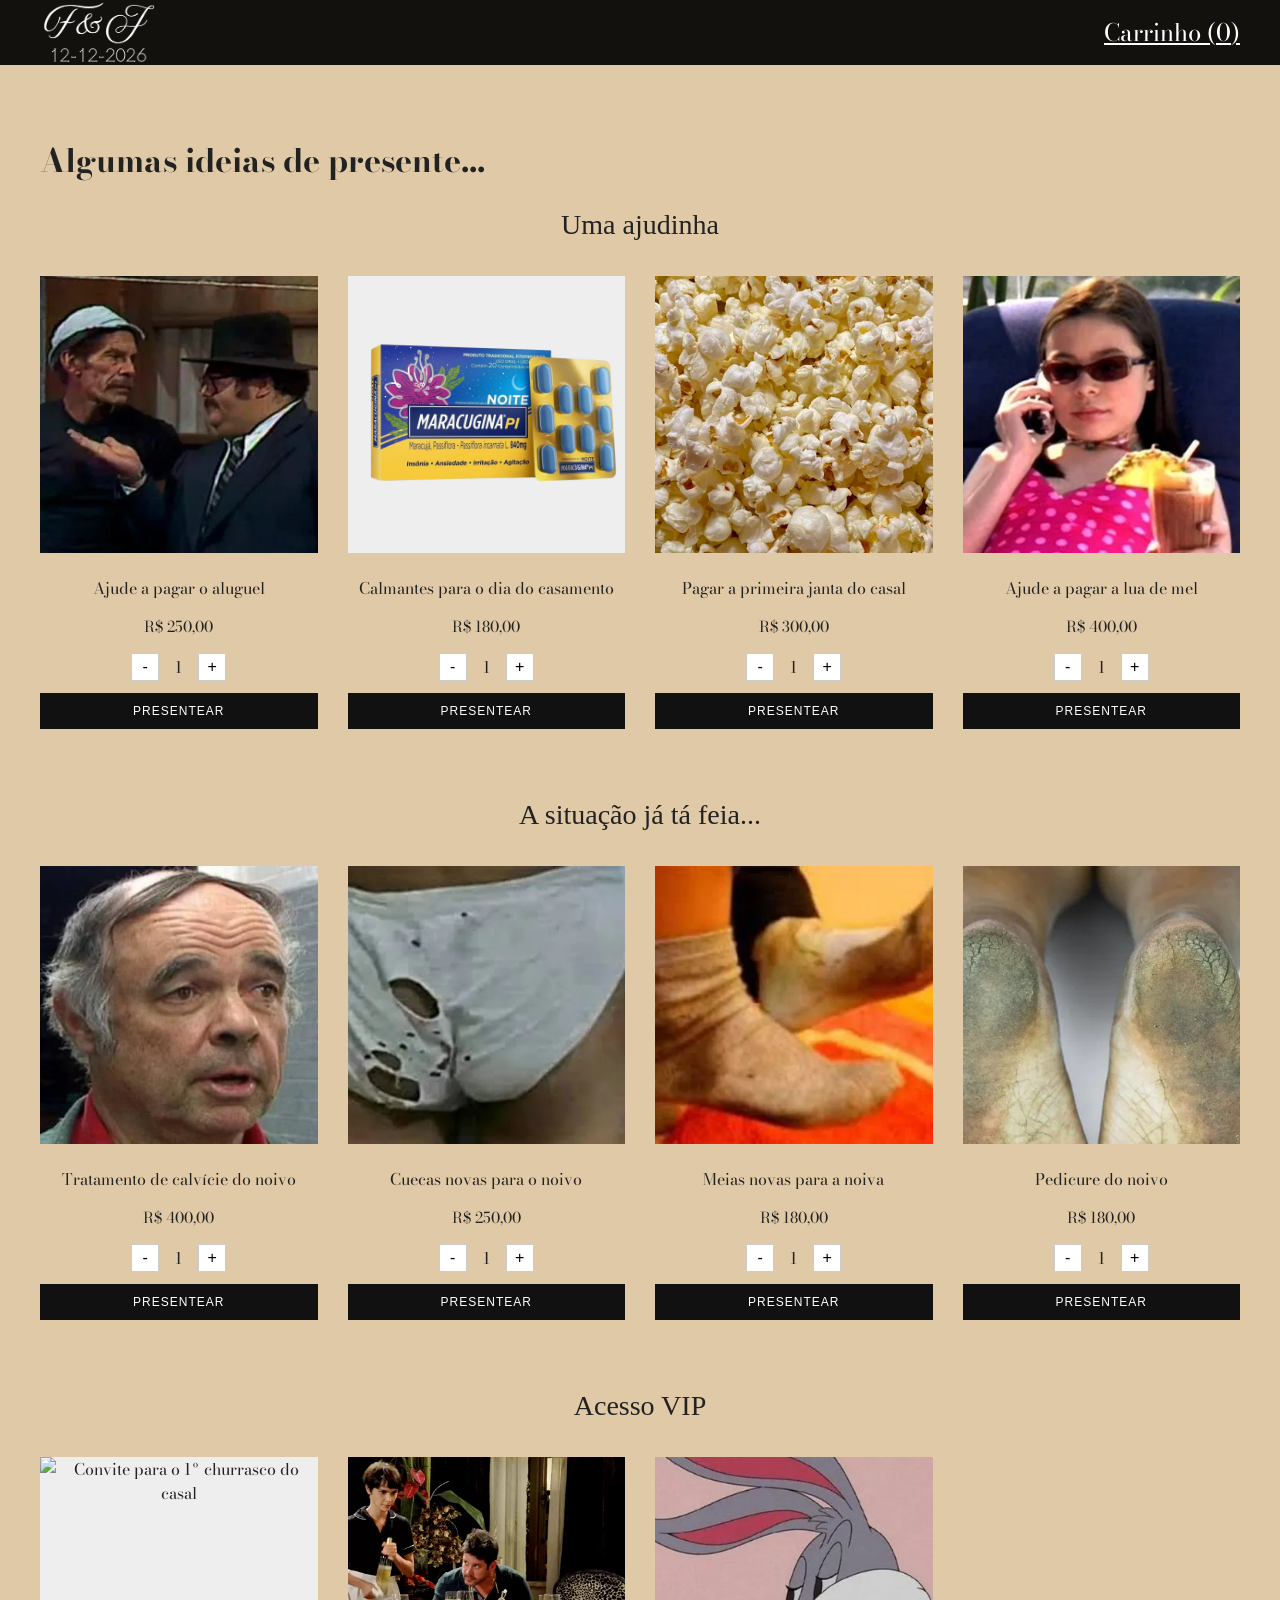
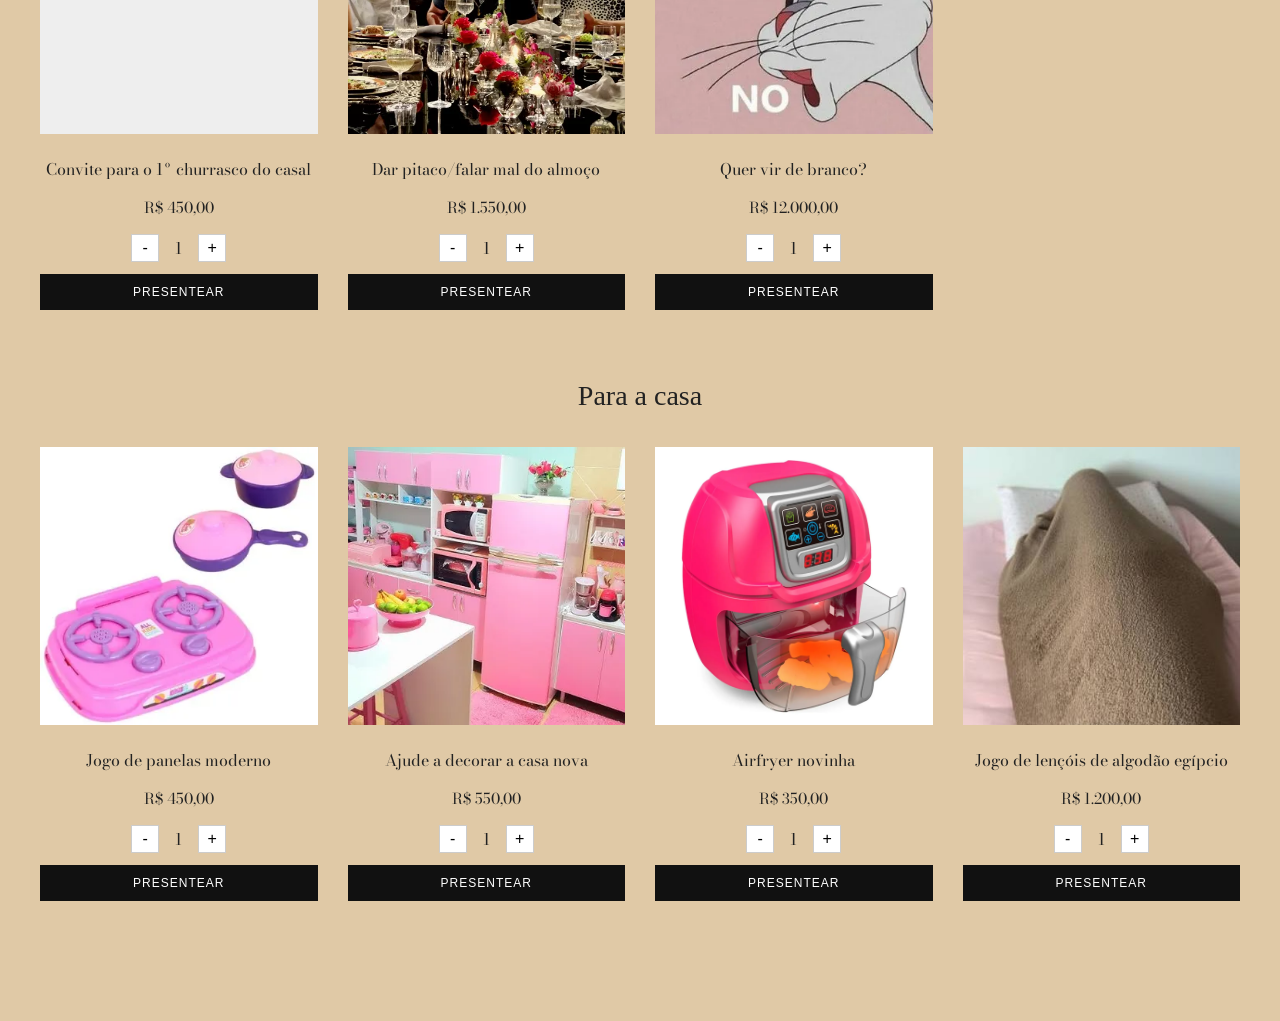
==== index.html @ 9504bc26 "Criando LandingPage e Carrinho" ====
<!DOCTYPE html>
<html lang="pt-BR">

<head>
    <meta charset="UTF-8">
    <meta name="viewport" content="width=device-width, initial-scale=1.0">
    <title>Lista de Presentes - Felipe & Juliane</title>

    <link rel="preconnect" href="https://fonts.googleapis.com">
    <link rel="preconnect" href="https://fonts.gstatic.com" crossorigin>
    <link href="https://fonts.googleapis.com/css2?family=Bodoni+Moda:opsz,wght@6..96,400;6..96,500&display=swap" rel="stylesheet">
    <link rel="stylesheet" href="style.css">
    <script src="script.js" defer></script>

</head>

<body>

    <!-- Barra superior -->
    <header class="barra">

        <div class="logo">
            <img src="imagens/fj.png" alt="Felipe e Juliane">
        </div>

        <div class="carrinho">
            <a href="carrinho.html">
            Carrinho
            (<span id="contador-carrinho">0</span>)
            </a>
        </div>

    </header>


    <!-- Conteúdo principal -->
    <main>

        <h1>Algumas ideias de presente...</h1>

        <!-- Primeira categoria -->
        <section class="categoria">

            <h2>Uma ajudinha</h2>

            <div class="produtos">

                <div class="produto">

                    <div class="imagem-produto">
                        <img src="imagens/presente5.png" alt="Ajude a pagar o aluguel">
                    </div>

                    <h3>Ajude a pagar o aluguel</h3>

                    <p class="preco">R$ 250,00</p>

                    <div class="quantidade">
                        <button>-</button>
                        <span>1</span>
                        <button>+</button>
                    </div>

                    <button class="presentear">PRESENTEAR</button>

                </div>


                <div class="produto">

                    <div class="imagem-produto">
                        <img src="imagens/presente6.png" alt="Calmantes para o dia do casamento">
                    </div>

                    <h3>Calmantes para o dia do casamento</h3>

                    <p class="preco">R$ 180,00</p>

                    <div class="quantidade">
                        <button>-</button>
                        <span>1</span>
                        <button>+</button>
                    </div>

                    <button class="presentear">PRESENTEAR</button>

                </div>


                <div class="produto">

                    <div class="imagem-produto">
                        <img src="imagens/presente7.png" alt="Pagar a primeira janta do casal">
                    </div>

                    <h3>Pagar a primeira janta do casal</h3>

                    <p class="preco">R$ 300,00</p>

                    <div class="quantidade">
                        <button>-</button>
                        <span>1</span>
                        <button>+</button>
                    </div>

                    <button class="presentear">PRESENTEAR</button>

                </div>


                <div class="produto">

                    <div class="imagem-produto">
                        <img src="imagens/presente8.png" alt="Ajude a pagar a lua de mel">
                    </div>

                    <h3>Ajude a pagar a lua de mel</h3>

                    <p class="preco">R$ 400,00</p>

                    <div class="quantidade">
                        <button>-</button>
                        <span>1</span>
                        <button>+</button>
                    </div>

                    <button class="presentear">PRESENTEAR</button>

                </div>

            </div>

        </section>


        <!-- Segunda categoria -->
        <section class="categoria">

            <h2>A situação já tá feia...</h2>

            <div class="produtos">

                <div class="produto">

                    <div class="imagem-produto">
                        <img src="imagens/presente1.png" alt="Tratamento de calvície">
                    </div>

                    <h3>Tratamento de calvície do noivo</h3>

                    <p class="preco">R$ 400,00</p>

                    <div class="quantidade">
                        <button>-</button>
                        <span>1</span>
                        <button>+</button>
                    </div>

                    <button class="presentear">PRESENTEAR</button>

                </div>


                <div class="produto">

                    <div class="imagem-produto">
                        <img src="imagens/presente2.png" alt="Cuecas novas para o noivo">
                    </div>

                    <h3>Cuecas novas para o noivo</h3>

                    <p class="preco">R$ 250,00</p>

                    <div class="quantidade">
                        <button>-</button>
                        <span>1</span>
                        <button>+</button>
                    </div>

                    <button class="presentear">PRESENTEAR</button>

                </div>


                <div class="produto">

                    <div class="imagem-produto">
                        <img src="imagens/presente3.png" alt="Meias para a noiva">
                    </div>

                    <h3>Meias novas para a noiva</h3>

                    <p class="preco">R$ 180,00</p>

                    <div class="quantidade">
                        <button>-</button>
                        <span>1</span>
                        <button>+</button>
                    </div>

                    <button class="presentear">PRESENTEAR</button>

                </div>


                <div class="produto">

                    <div class="imagem-produto">
                        <img src="imagens/presente4.png" alt="Pedicure do noivo">
                    </div>

                    <h3>Pedicure do noivo</h3>

                    <p class="preco">R$ 180,00</p>

                    <div class="quantidade">
                        <button>-</button>
                        <span>1</span>
                        <button>+</button>
                    </div>

                    <button class="presentear">PRESENTEAR</button>

                </div>

            </div>

        </section>


        <!-- Terceira categoria -->
        <section class="categoria">

            <h2>Acesso VIP</h2>

            <div class="produtos">

                <div class="produto">

                    <div class="imagem-produto">
                        <img src="imagens/presente9.png" alt="Convite para o 1º churrasco do casal">
                    </div>

                    <h3>Convite para o 1º churrasco do casal</h3>

                    <p class="preco">R$ 450,00</p>

                    <div class="quantidade">
                        <button>-</button>
                        <span>1</span>
                        <button>+</button>
                    </div>

                    <button class="presentear">PRESENTEAR</button>

                </div>


                <div class="produto">

                    <div class="imagem-produto">
                        <img src="imagens/presente10.png" alt="Dar pitaco/falar mal do almoço">
                    </div>

                    <h3>Dar pitaco/falar mal do almoço</h3>

                    <p class="preco">R$ 1.550,00</p>

                    <div class="quantidade">
                        <button>-</button>
                        <span>1</span>
                        <button>+</button>
                    </div>

                    <button class="presentear">PRESENTEAR</button>

                </div>

                <div class="produto">

                    <div class="imagem-produto">
                        <img src="imagens/presente11.png" alt="Quer vir de branco?">
                    </div>

                    <h3>Quer vir de branco?</h3>

                    <p class="preco">R$ 12.000,00</p>

                    <div class="quantidade">
                        <button>-</button>
                        <span>1</span>
                        <button>+</button>
                    </div>

                    <button class="presentear">PRESENTEAR</button>

                </div>


            </div>

        </section>
        

        <!-- Quarta categoria -->
        <section class="categoria">

            <h2>Para a casa</h2>

            <div class="produtos">

                <div class="produto">

                    <div class="imagem-produto">
                        <img src="imagens/presente12.png" alt="Jogo de panelas moderno">
                    </div>

                    <h3>Jogo de panelas moderno</h3>

                    <p class="preco">R$ 450,00</p>

                    <div class="quantidade">
                        <button>-</button>
                        <span>1</span>
                        <button>+</button>
                    </div>

                    <button class="presentear">PRESENTEAR</button>

                </div>


                <div class="produto">

                    <div class="imagem-produto">
                        <img src="imagens/presente13.png" alt="Ajude a decorar a casa nova">
                    </div>

                    <h3>Ajude a decorar a casa nova</h3>

                    <p class="preco">R$ 550,00</p>

                    <div class="quantidade">
                        <button>-</button>
                        <span>1</span>
                        <button>+</button>
                    </div>

                    <button class="presentear">PRESENTEAR</button>

                </div>

                <div class="produto">

                    <div class="imagem-produto">
                        <img src="imagens/presente14.png" alt="Airfryer novinha">
                    </div>

                    <h3>Airfryer novinha</h3>

                    <p class="preco">R$ 350,00</p>

                    <div class="quantidade">
                        <button>-</button>
                        <span>1</span>
                        <button>+</button>
                    </div>

                    <button class="presentear">PRESENTEAR</button>

                </div>

                <div class="produto">

                    <div class="imagem-produto">
                        <img src="imagens/presente15.png" alt="Jogo de lençóis de algodão egípcio">
                    </div>

                    <h3>Jogo de lençóis de algodão egípcio</h3>

                    <p class="preco">R$ 1.200,00</p>

                    <div class="quantidade">
                        <button>-</button>
                        <span>1</span>
                        <button>+</button>
                    </div>

                    <button class="presentear">PRESENTEAR</button>

                </div>


            </div>

        </section>        

    </main>

</body>

</html>
---- style.css ----
/* Configurações gerais */

body {
    margin: 0;
    background-color: #E0C9A6;
    color: #222;
    font-family: "Bodoni Moda", serif;
}


/* Barra superior */

.barra {
    height: 65px;
    background-color: #000000E9;

    display: flex;
    justify-content: space-between;
    align-items: center;

    padding: 0 40px;
    box-sizing: border-box;
}


/* Logo F&J */

.logo img {
    height: 70px;
    width: auto;
    display: block;
}


/* Carrinho */

.carrinho {
    color: white;
    font-size: 24px;
}

.carrinho a {
    color: white;
    font-size: 24px;
    cursor: pointer;
}

/* Conteúdo principal */

main {
    max-width: 1200px;
    margin: 0 auto;
    padding: 50px 30px;
    font-family: "Bodoni Moda", serif;
}


/* Título de cada categoria */

.categoria {
    margin-bottom: 70px;
}

.categoria h2 {
    font-family: Georgia, serif;
    font-size: 28px;
    font-weight: normal;
    text-align: center;
    margin-bottom: 35px;
}


/* Grade dos produtos */

.produtos {
    display: grid;

    grid-template-columns: repeat(4, 1fr);

    gap: 30px;
}


/* Produto */

.produto {
    text-align: center;
}


/* Imagem */

.imagem-produto {
    width: 100%;
    aspect-ratio: 1 / 1;

    overflow: hidden;
    background-color: #eeeeee;
}

.imagem-produto img {
    width: 100%;
    height: 100%;

    object-fit: cover;

    display: block;
}


/* Nome do presente */

.produto h3 {
    font-size: 16px;
    font-weight: normal;
    margin: 15px 0 7px;

    height: 40px;

    display: flex;
    justify-content: center;
    align-items: center;

}


/* Preço */

.preco {
    font-size: 15px;
    margin: 0 0 15px;
}


/* Controle de quantidade */

.quantidade {
    display: flex;
    justify-content: center;
    align-items: center;

    gap: 12px;

    margin-bottom: 12px;
}

.quantidade button {
    width: 28px;
    height: 28px;

    border: 1px solid #ccc;
    background-color: white;

    font-size: 16px;

    cursor: pointer;
}

.quantidade span {
    min-width: 15px;
    text-align: center;
}


/* Botão Presentear */

.presentear {
    width: 100%;

    padding: 11px 10px;

    border: none;

    background-color: #111;
    color: white;

    font-size: 12px;
    letter-spacing: 1px;

    cursor: pointer;
}

.presentear:hover {
    background-color: #333;
}


/* Responsividade */

@media (max-width: 900px) {

    .produtos {
        grid-template-columns: repeat(2, 1fr);
    }

}


@media (max-width: 600px) {

    .barra {
        padding: 0 20px;
    }

    main {
        padding: 35px 20px;
    }

    .produtos {
        grid-template-columns: 1fr;
    }

}










/* ============================================================
   PÁGINA DO CARRINHO
   ============================================================ */

.pagina-carrinho {

    max-width: 900px;

    margin: 0 auto;

    padding: 50px 30px;

}


.pagina-carrinho h1 {

    font-family: "Bodoni Moda", serif;

    font-size: 38px;

    font-weight: normal;

    text-align: center;

    margin-bottom: 45px;

}


/* Item do carrinho */

.item-carrinho {

    display: grid;

    grid-template-columns: 1fr auto auto;

    align-items: center;

    gap: 30px;

    padding: 25px 0;

    border-bottom: 1px solid rgba(0, 0, 0, 0.2);

}


/* Nome e preço unitário */

.informacoes-item h3 {

    margin: 0 0 8px;

    font-size: 17px;

    font-weight: normal;

}


.informacoes-item p {

    margin: 0;

    font-size: 14px;

}


/* + e - */

.controle-carrinho {

    display: flex;

    align-items: center;

    justify-content: center;

    gap: 12px;

}


.controle-carrinho button {

    width: 30px;

    height: 30px;

    border: 1px solid #ccc;

    background-color: white;

    cursor: pointer;

    font-family: inherit;

    font-size: 18px;

}


.controle-carrinho button:hover {

    background-color: #eeeeee;

}


.controle-carrinho span {

    min-width: 20px;

    text-align: center;

    font-size: 15px;

}


/* Subtotal */

.subtotal {

    min-width: 100px;

    text-align: right;

    font-size: 15px;

}

/* Total */

.total-carrinho {

    display: flex;

    justify-content: flex-end;

    align-items: center;

    gap: 30px;

    margin-top: 40px;

    padding-top: 20px;

    border-top: 2px solid rgba(0, 0, 0, 0.4);

}


.total-carrinho h2 {

    font-family: "Bodoni Moda", serif;

    font-weight: normal;

    margin: 0;

}


.total-carrinho p {

    font-size: 22px;

    margin: 0;

}


/* ============================================================
   PIX
   ============================================================ */

.pix {

    text-align: center;

    margin-top: 55px;

    padding-top: 35px;

    border-top: 1px solid rgba(0, 0, 0, 0.2);

}


.pix h2 {

    font-family: "Bodoni Moda", serif;

    font-size: 24px;

    font-weight: normal;

    margin-bottom: 25px;

}


.pix-texto {

    margin-bottom: 8px;
    font-size: 20px;

}


.chave-pix {

    font-size: 18px;

    font-weight: bold;

    word-break: break-all;

}


.copiar-pix {

    margin-top: 10px;

    padding: 12px 25px;

    border: none;

    background-color: #111;

    color: white;

    font-family: inherit;

    font-size: 12px;

    letter-spacing: 1px;

    cursor: pointer;

}


.copiar-pix:hover {

    background-color: #333;

}


/* Voltar */

.voltar {

    display: block;

    width: fit-content;

    margin: 45px auto 0;

    color: #222;

    text-decoration: none;

    font-size: 14px;

}


.voltar:hover {

    text-decoration: underline;

}


/* ============================================================
   RESPONSIVIDADE DO CARRINHO
   ============================================================ */

@media (max-width: 700px) {

    .pagina-carrinho {

        padding: 35px 20px;

    }


    .item-carrinho {

        grid-template-columns: 1fr auto;

        gap: 15px;

    }


    .subtotal {

        text-align: left;

    }


    .remover-item {

        text-align: left;

    }


    .total-carrinho {

        justify-content: space-between;

    }

}
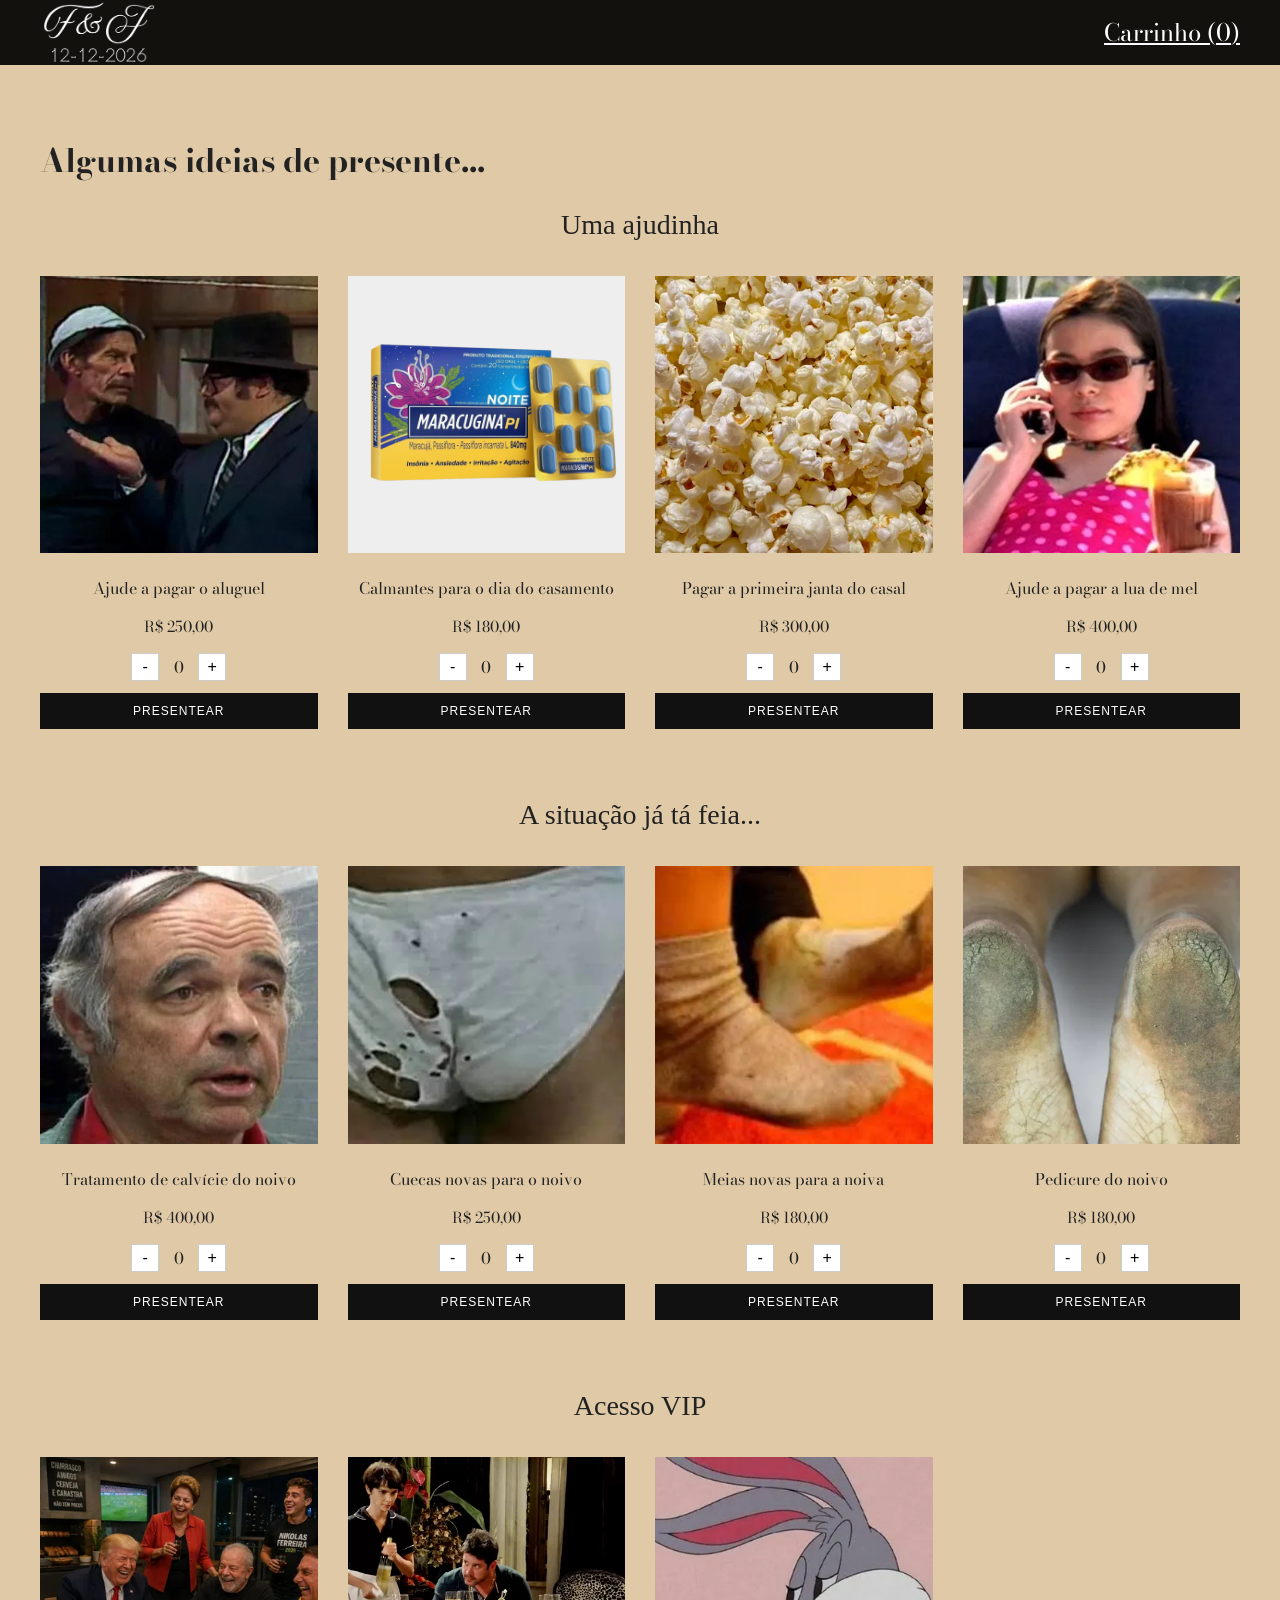
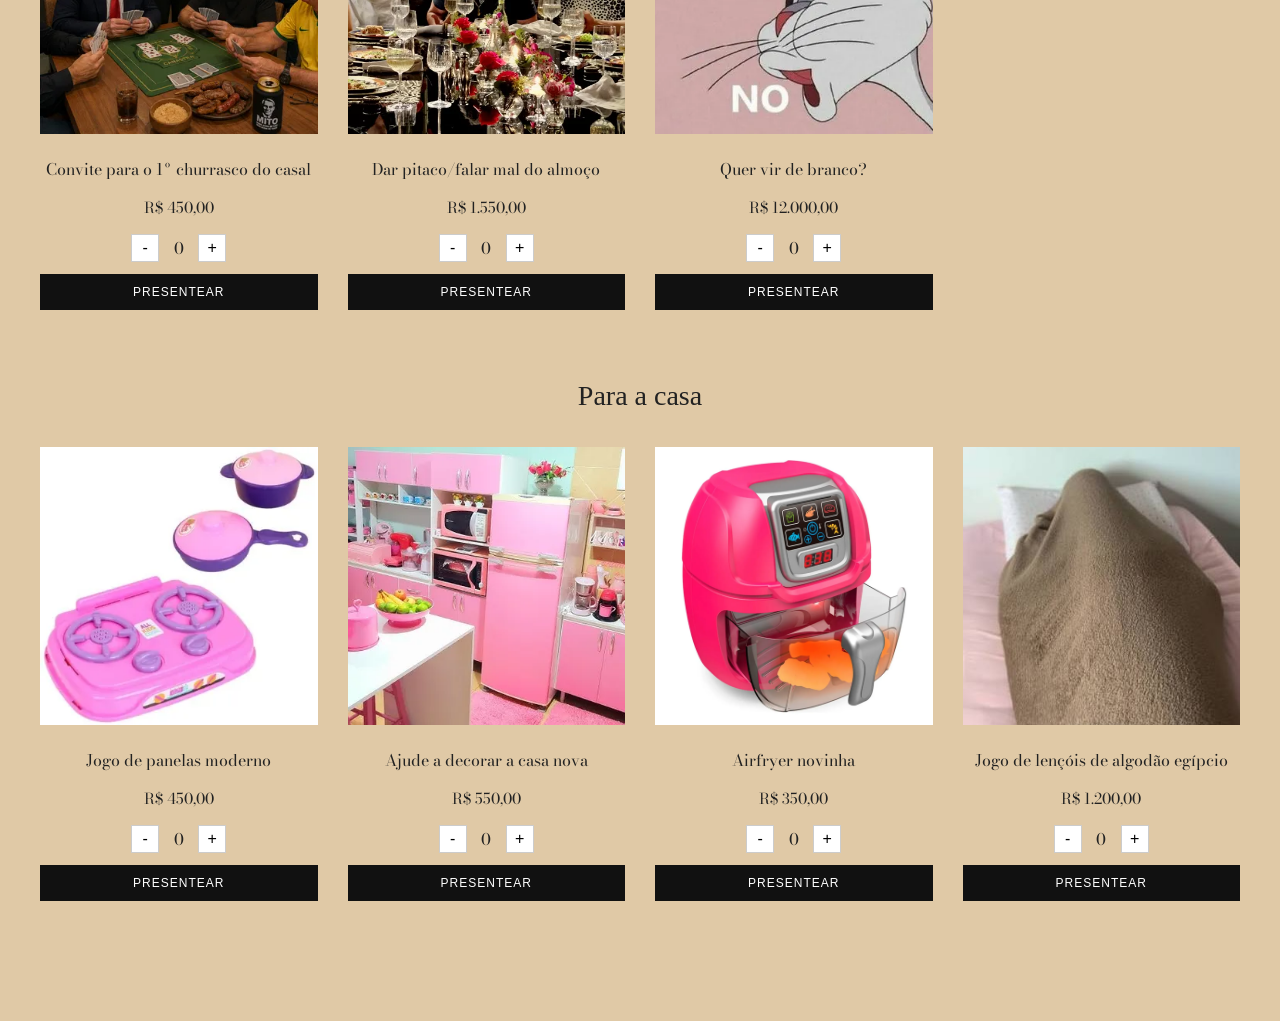
==== commit 6513bb6a: "Update index.html" ====
--- a/index.html
+++ b/index.html
@@ -57,7 +57,7 @@
 
                     <div class="quantidade">
                         <button>-</button>
-                        <span>1</span>
+                        <span>0</span>
                         <button>+</button>
                     </div>
 
@@ -78,7 +78,7 @@
 
                     <div class="quantidade">
                         <button>-</button>
-                        <span>1</span>
+                        <span>0</span>
                         <button>+</button>
                     </div>
 
@@ -99,7 +99,7 @@
 
                     <div class="quantidade">
                         <button>-</button>
-                        <span>1</span>
+                        <span>0</span>
                         <button>+</button>
                     </div>
 
@@ -120,7 +120,7 @@
 
                     <div class="quantidade">
                         <button>-</button>
-                        <span>1</span>
+                        <span>0</span>
                         <button>+</button>
                     </div>
 
@@ -152,7 +152,7 @@
 
                     <div class="quantidade">
                         <button>-</button>
-                        <span>1</span>
+                        <span>0</span>
                         <button>+</button>
                     </div>
 
@@ -173,7 +173,7 @@
 
                     <div class="quantidade">
                         <button>-</button>
-                        <span>1</span>
+                        <span>0</span>
                         <button>+</button>
                     </div>
 
@@ -194,7 +194,7 @@
 
                     <div class="quantidade">
                         <button>-</button>
-                        <span>1</span>
+                        <span>0</span>
                         <button>+</button>
                     </div>
 
@@ -215,7 +215,7 @@
 
                     <div class="quantidade">
                         <button>-</button>
-                        <span>1</span>
+                        <span>0</span>
                         <button>+</button>
                     </div>
 
@@ -247,7 +247,7 @@
 
                     <div class="quantidade">
                         <button>-</button>
-                        <span>1</span>
+                        <span>0</span>
                         <button>+</button>
                     </div>
 
@@ -268,7 +268,7 @@
 
                     <div class="quantidade">
                         <button>-</button>
-                        <span>1</span>
+                        <span>0</span>
                         <button>+</button>
                     </div>
 
@@ -288,7 +288,7 @@
 
                     <div class="quantidade">
                         <button>-</button>
-                        <span>1</span>
+                        <span>0</span>
                         <button>+</button>
                     </div>
 
@@ -321,7 +321,7 @@
 
                     <div class="quantidade">
                         <button>-</button>
-                        <span>1</span>
+                        <span>0</span>
                         <button>+</button>
                     </div>
 
@@ -342,7 +342,7 @@
 
                     <div class="quantidade">
                         <button>-</button>
-                        <span>1</span>
+                        <span>0</span>
                         <button>+</button>
                     </div>
 
@@ -362,7 +362,7 @@
 
                     <div class="quantidade">
                         <button>-</button>
-                        <span>1</span>
+                        <span>0</span>
                         <button>+</button>
                     </div>
 
@@ -382,7 +382,7 @@
 
                     <div class="quantidade">
                         <button>-</button>
-                        <span>1</span>
+                        <span>0</span>
                         <button>+</button>
                     </div>
 
@@ -399,4 +399,4 @@
 
 </body>
 
-</html>+</html>
